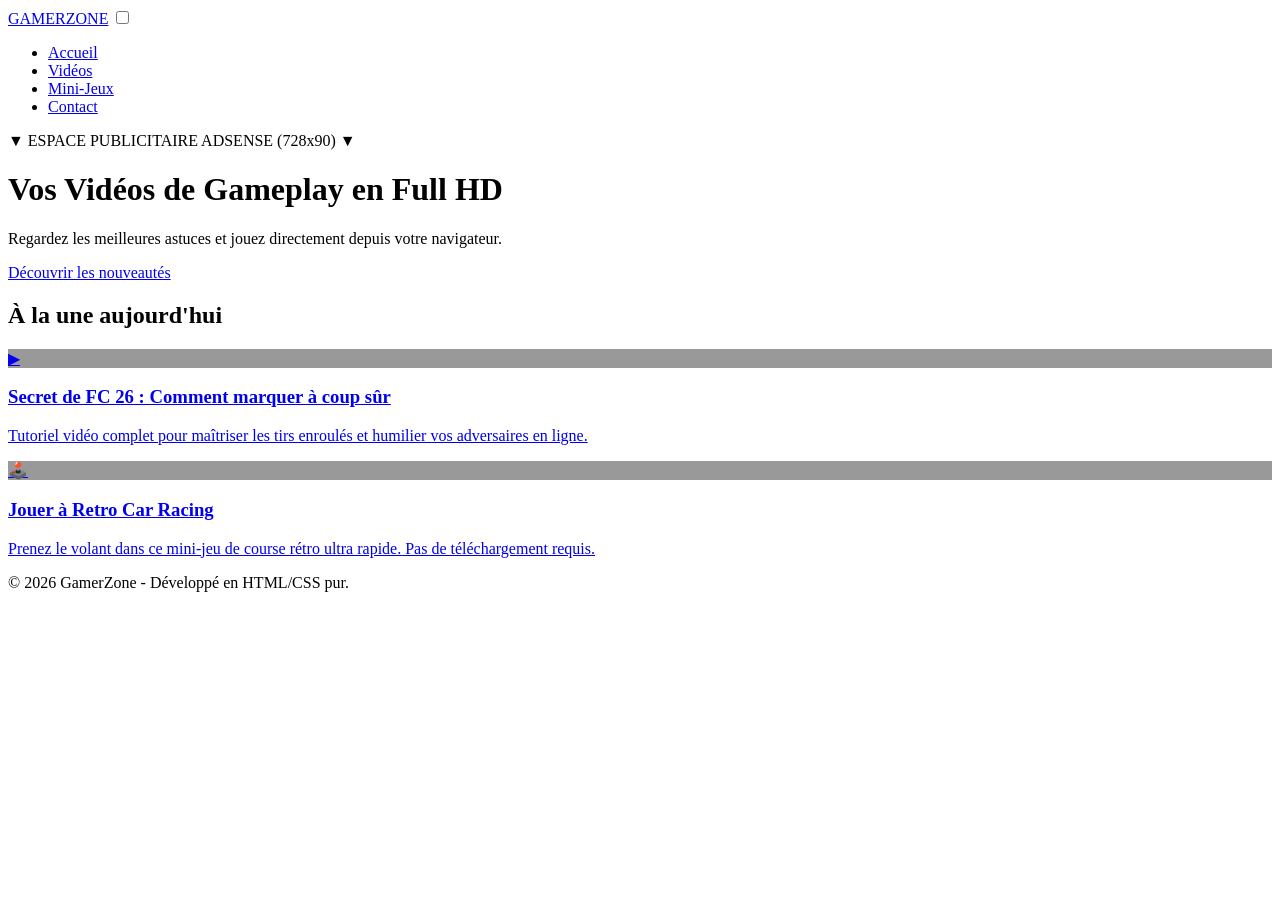
==== index.html @ 7d406391 "Add files via upload" ====
<!DOCTYPE html>
<html lang="fr">
<head>
  <meta charset="UTF-8">
  <meta name="viewport" content="width=device-width, initial-scale=1.0">
  <title>GamerZone | Accueil - Vidéos & Jeux en ligne</title>
  <link rel="stylesheet" href="style.css">
</head>
<body>

  <!-- BARRE DE NAVIGATION -->
  <nav class="navbar">
    <a href="index.html" class="logo">GAMER<span>ZONE</span></a>
    <input type="checkbox" id="burger-toggle" class="burger-checkbox">
    <label for="burger-toggle" class="burger-button">
      <span class="burger-line"></span>
      <span class="burger-line"></span>
      <span class="burger-line"></span>
    </label>
    <ul class="nav-menu">
      <li><a href="index.html" class="active">Accueil</a></li>
      <li><a href="videos.html">Vidéos</a></li>
      <li><a href="jeux.html">Mini-Jeux</a></li>
      <li><a href="contact.html">Contact</a></li>
    </ul>
  </nav>

  <!-- BANNER PUB -->
  <div class="pub-banner">▼ ESPACE PUBLICITAIRE ADSENSE (728x90) ▼</div>

  <!-- SECTION HERO -->
  <header class="hero">
    <div class="hero-content">
      <h1>Vos Vidéos de Gameplay en Full HD</h1>
      <p>Regardez les meilleures astuces et jouez directement depuis votre navigateur.</p>
      <a href="#nouveautes" class="btn">Découvrir les nouveautés</a>
    </div>
  </header>

  <!-- CONTENU PRINCIPAL -->
  <main class="container" id="nouveautes">
    <h2 class="page-title">À la une aujourd'hui</h2>
    
    <div class="grid">
      <!-- Carte 1 (Lien vers la page de lecture vidéo) -->
      <a href="watch.html" class="card">
        <div class="card-thumb" style="background-image: linear-gradient(rgba(0,0,0,0.4), rgba(0,0,0,0.4)), url('https://picsum.photos/400/250?random=1')">▶</div>
        <div class="card-body">
          <h3>Secret de FC 26 : Comment marquer à coup sûr</h3>
          <p>Tutoriel vidéo complet pour maîtriser les tirs enroulés et humilier vos adversaires en ligne.</p>
        </div>
      </a>

      <!-- Carte 2 (Lien vers la page de jeu) -->
      <a href="watch.html" class="card">
        <div class="card-thumb" style="background-image: linear-gradient(rgba(0,0,0,0.4), rgba(0,0,0,0.4)), url('https://picsum.photos/400/250?random=2')">🕹️</div>
        <div class="card-body">
          <h3>Jouer à Retro Car Racing</h3>
          <p>Prenez le volant dans ce mini-jeu de course rétro ultra rapide. Pas de téléchargement requis.</p>
        </div>
      </a>
    </div>
  </main>

  <footer>&copy; 2026 GamerZone - Développé en HTML/CSS pur.</footer>
</body>
</html>
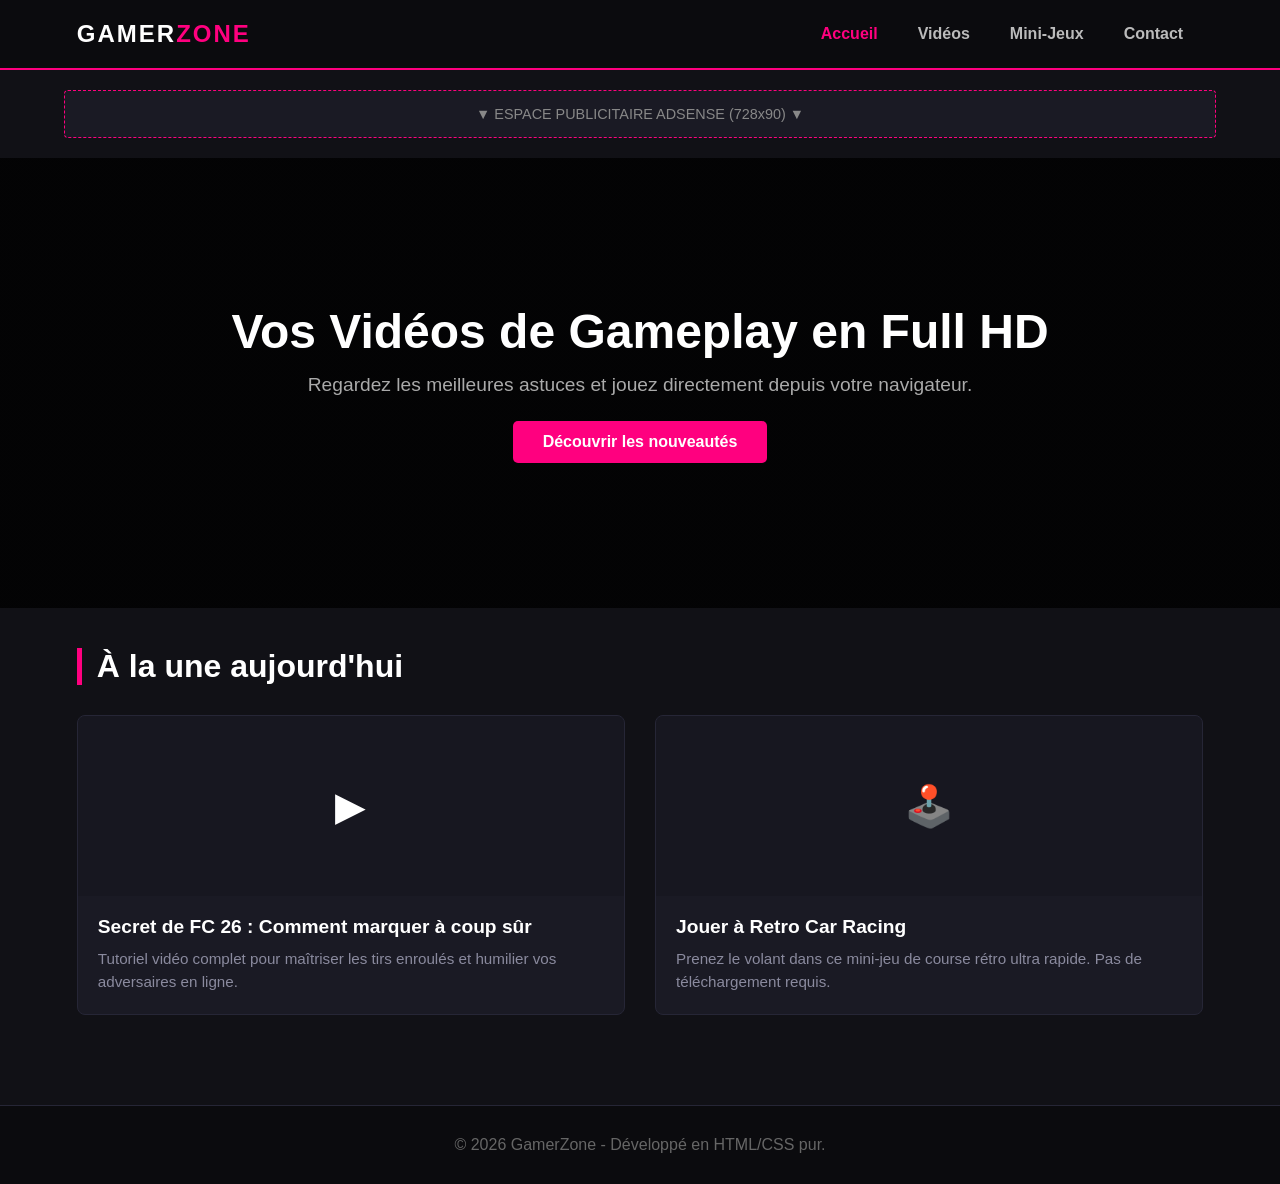
==== commit 9e60fd8a: "Fix stylesheet link case sensitivity" ====
--- a/index.html
+++ b/index.html
@@ -4,7 +4,7 @@
   <meta charset="UTF-8">
   <meta name="viewport" content="width=device-width, initial-scale=1.0">
   <title>GamerZone | Accueil - Vidéos & Jeux en ligne</title>
-  <link rel="stylesheet" href="style.css">
+  <link rel="stylesheet" href="Style.css">
 </head>
 <body>
 
--- a/Style.css
+++ b/Style.css
@@ -0,0 +1,266 @@
+/* RESET & POLICE */
+* {
+  margin: 0;
+  padding: 0;
+  box-sizing: border-box;
+  font-family: 'Segoe UI', Tahoma, Geneva, Verdana, sans-serif;
+}
+
+body {
+  background-color: #111116;
+  color: #ffffff;
+  overflow-x: hidden;
+}
+
+span {
+  color: #ff007f; /* Rose Néon Gaming */
+}
+
+a {
+  text-decoration: none;
+  color: inherit;
+}
+
+/* NAVBAR (COMMUNE) */
+.navbar {
+  display: flex;
+  justify-content: space-between;
+  align-items: center;
+  padding: 20px 6%;
+  background-color: #0b0b0e;
+  position: sticky;
+  top: 0;
+  z-index: 100;
+  border-bottom: 2px solid #ff007f;
+}
+
+.logo {
+  font-size: 24px;
+  font-weight: bold;
+  letter-spacing: 2px;
+}
+
+.nav-menu {
+  display: flex;
+  list-style: none;
+}
+
+.nav-menu li a {
+  color: #bbb;
+  padding: 10px 20px;
+  font-weight: 600;
+  transition: 0.3s;
+}
+
+.nav-menu li a:hover, .nav-menu li a.active {
+  color: #ff007f;
+}
+
+.burger-checkbox, .burger-button {
+  display: none;
+}
+
+/* ESPACE PUB SIMULÉ (Crucial pour tes 100 000 FCFA) */
+.pub-banner {
+  background-color: #1a1a24;
+  border: 1px dashed #ff007f;
+  color: #888;
+  text-align: center;
+  padding: 15px;
+  margin: 20px auto;
+  max-width: 90%;
+  font-size: 0.9rem;
+  border-radius: 4px;
+}
+
+/* HERO BANNER (ACCUEIL) */
+.hero {
+  height: 50vh;
+  background: linear-gradient(rgba(0,0,0,0.8), rgba(0,0,0,0.8)), url('https://picsum.photos/1920/1080') no-repeat center center/cover;
+  display: flex;
+  justify-content: center;
+  align-items: center;
+  text-align: center;
+  padding: 0 20px;
+}
+
+.hero-content h1 { font-size: 3rem; margin-bottom: 15px; }
+.hero-content p { font-size: 1.2rem; color: #aaa; margin-bottom: 25px; }
+
+.btn {
+  display: inline-block;
+  padding: 12px 30px;
+  background-color: #ff007f;
+  color: white;
+  font-weight: bold;
+  border-radius: 5px;
+  transition: 0.3s;
+}
+.btn:hover { background-color: #b8005c; transform: translateY(-2px); }
+
+/* STRUCTURE DES PAGES & GRILLES */
+.container {
+  padding: 40px 6%;
+}
+
+.page-title {
+  margin-bottom: 30px;
+  font-size: 2rem;
+  border-left: 5px solid #ff007f;
+  padding-left: 15px;
+}
+
+.grid {
+  display: grid;
+  grid-template-columns: repeat(auto-fit, minmax(300px, 1fr));
+  gap: 30px;
+}
+
+/* CARTES DE JEUX / VIDÉOS */
+.card {
+  background-color: #1a1a24;
+  border-radius: 8px;
+  overflow: hidden;
+  border: 1px solid #262636;
+  transition: 0.3s;
+}
+
+.card:hover {
+  transform: translateY(-5px);
+  border-color: #ff007f;
+}
+
+.card-thumb {
+  height: 180px;
+  background-color: #262636;
+  background-size: cover;
+  background-position: center;
+  display: flex;
+  justify-content: center;
+  align-items: center;
+  font-size: 2.5rem;
+}
+
+.card-body { padding: 20px; }
+.card-body h3 { margin-bottom: 10px; font-size: 1.2rem; }
+.card-body p { color: #8a8a9e; font-size: 0.95rem; line-height: 1.5; }
+
+/* PAGE DE LECTURE (WATCH / JOUER) */
+.watch-layout {
+  display: flex;
+  flex-direction: column;
+  gap: 30px;
+}
+
+.media-player-box {
+  width: 100%;
+  background-color: #000;
+  border-radius: 8px;
+  overflow: hidden;
+  border: 2px solid #262636;
+}
+
+/* Rend les iframes (YouTube/Jeux) responsives */
+.responsive-iframe {
+  width: 100%;
+  aspect-ratio: 16 / 9;
+  border: none;
+}
+
+.content-info {
+  background-color: #1a1a24;
+  padding: 25px;
+  border-radius: 8px;
+}
+
+.content-info h1 { margin-bottom: 15px; }
+.content-info p { color: #aaa; line-height: 1.6; }
+
+/* CONTACT PAGE */
+.contact-form {
+  max-width: 600px;
+  background-color: #1a1a24;
+  padding: 30px;
+  border-radius: 8px;
+  border: 1px solid #262636;
+}
+
+.form-group {
+  margin-bottom: 20px;
+}
+
+.form-group label {
+  display: block;
+  margin-bottom: 8px;
+  font-weight: 600;
+}
+
+.form-group input, .form-group textarea {
+  width: 100%;
+  padding: 12px;
+  background-color: #111116;
+  border: 1px solid #262636;
+  color: white;
+  border-radius: 4px;
+}
+
+.form-group input:focus, .form-group textarea:focus {
+  border-color: #ff007f;
+  outline: none;
+}
+
+/* FOOTER */
+footer {
+  text-align: center;
+  padding: 30px;
+  background-color: #0b0b0e;
+  margin-top: 50px;
+  color: #666;
+  border-top: 1px solid #262636;
+}
+
+/* RESPONSIVE & MENU BURGER HTML/CSS */
+@media screen and (max-width: 768px) {
+  .burger-button {
+    display: flex;
+    flex-direction: column;
+    justify-content: space-between;
+    width: 30px;
+    height: 21px;
+    cursor: pointer;
+  }
+
+  .burger-line {
+    width: 100%;
+    height: 3px;
+    background-color: white;
+    transition: 0.3s ease-in-out;
+  }
+
+  .nav-menu {
+    display: flex;
+    flex-direction: column;
+    width: 100%;
+    position: absolute;
+    top: 100%;
+    left: 0;
+    background-color: #0b0b0e;
+    max-height: 0;
+    overflow: hidden;
+    transition: 0.3s ease-in-out;
+  }
+
+  .nav-menu li { text-align: center; }
+  .nav-menu li a { padding: 20px; display: block; border-bottom: 1px solid #1a1a24; }
+
+  /* Activation du menu burger */
+  .burger-checkbox:checked ~ .nav-menu { max-height: 350px; }
+
+  .burger-checkbox:checked + .burger-button .burger-line:nth-child(1) { transform: translateY(9px) rotate(45deg); }
+  .burger-checkbox:checked + .burger-button .burger-line:nth-child(2) { opacity: 0; }
+  .burger-checkbox:checked + .burger-button .burger-line:nth-child(3) { transform: translateY(-9px) rotate(-45deg); }
+
+  .hero-content h1 { font-size: 2rem; }
+}
+
+
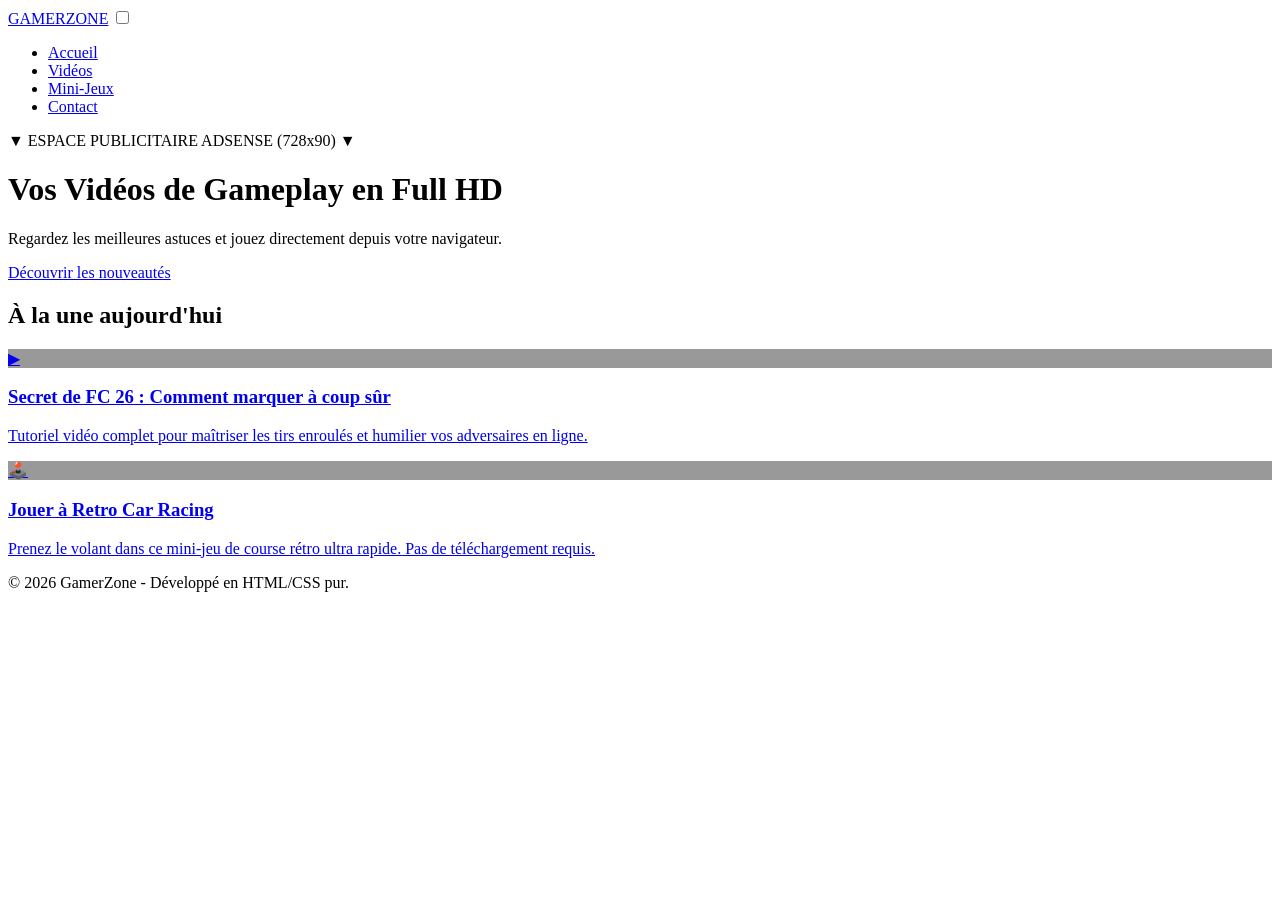
==== commit dd1ec7ea: "Fix stylesheet link case sensitivity" ====
--- a/index.html
+++ b/index.html
@@ -4,7 +4,7 @@
   <meta charset="UTF-8">
   <meta name="viewport" content="width=device-width, initial-scale=1.0">
   <title>GamerZone | Accueil - Vidéos & Jeux en ligne</title>
-  <link rel="stylesheet" href="Style.css">
+  <link rel="stylesheet" href="style.css">
 </head>
 <body>
 
